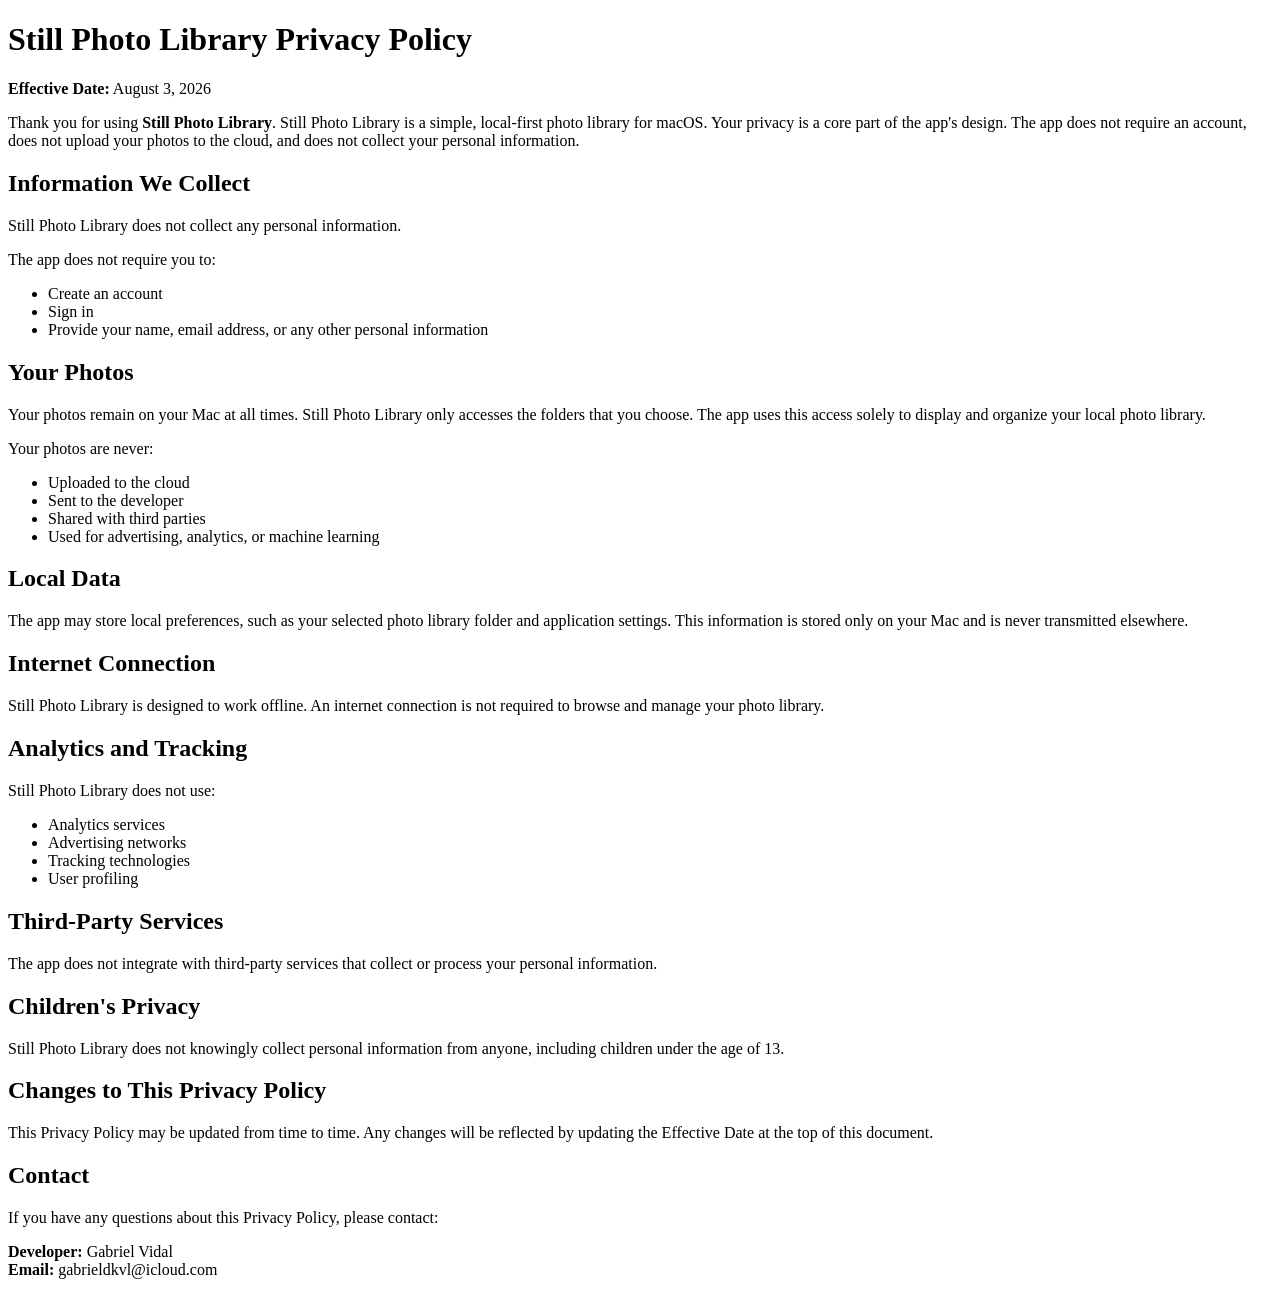
==== pages/privacy_policy.html @ 014f0e71 "Working on first version" ====
<!DOCTYPE html>
<html lang="en">
<head>
	<meta charset="UTF-8">
	<meta name="viewport" content="width=device-width, initial-scale=1.0">
	<title>Still Photo Library Privacy Policy</title>
	<link rel="icon" type="image/png" href="../images/favicon.png" />
</head>
<body>
    <h1>Still Photo Library Privacy Policy</h1>

    <p><strong>Effective Date:</strong> August 3, 2026</p>

    <p>
        Thank you for using <strong>Still Photo Library</strong>.
        Still Photo Library is a simple, local-first photo library for macOS.
        Your privacy is a core part of the app's design. The app does not require
        an account, does not upload your photos to the cloud, and does not collect
        your personal information.
    </p>

    <h2>Information We Collect</h2>

    <p>Still Photo Library does not collect any personal information.</p>

    <p>The app does not require you to:</p>

    <ul>
        <li>Create an account</li>
        <li>Sign in</li>
        <li>Provide your name, email address, or any other personal information</li>
    </ul>

    <h2>Your Photos</h2>

    <p>
        Your photos remain on your Mac at all times. Still Photo Library only
        accesses the folders that you choose. The app uses this access solely
        to display and organize your local photo library.
    </p>

    <p>Your photos are never:</p>

    <ul>
        <li>Uploaded to the cloud</li>
        <li>Sent to the developer</li>
        <li>Shared with third parties</li>
        <li>Used for advertising, analytics, or machine learning</li>
    </ul>

    <h2>Local Data</h2>

    <p>
        The app may store local preferences, such as your selected photo library
        folder and application settings. This information is stored only on your
        Mac and is never transmitted elsewhere.
    </p>

    <h2>Internet Connection</h2>

    <p>
        Still Photo Library is designed to work offline. An internet connection
        is not required to browse and manage your photo library.
    </p>

    <h2>Analytics and Tracking</h2>

    <p>Still Photo Library does not use:</p>

    <ul>
        <li>Analytics services</li>
        <li>Advertising networks</li>
        <li>Tracking technologies</li>
        <li>User profiling</li>
    </ul>

    <h2>Third-Party Services</h2>

    <p>
        The app does not integrate with third-party services that collect or
        process your personal information.
    </p>

    <h2>Children's Privacy</h2>

    <p>
        Still Photo Library does not knowingly collect personal information from
        anyone, including children under the age of 13.
    </p>

    <h2>Changes to This Privacy Policy</h2>

    <p>
        This Privacy Policy may be updated from time to time. Any changes will
        be reflected by updating the Effective Date at the top of this document.
    </p>

    <h2>Contact</h2>

    <p>
        If you have any questions about this Privacy Policy, please contact:
    </p>

    <p>
        <strong>Developer:</strong> Gabriel Vidal<br>
        <strong>Email:</strong> gabrieldkvl@icloud.com
    </p>
</body>
</html>
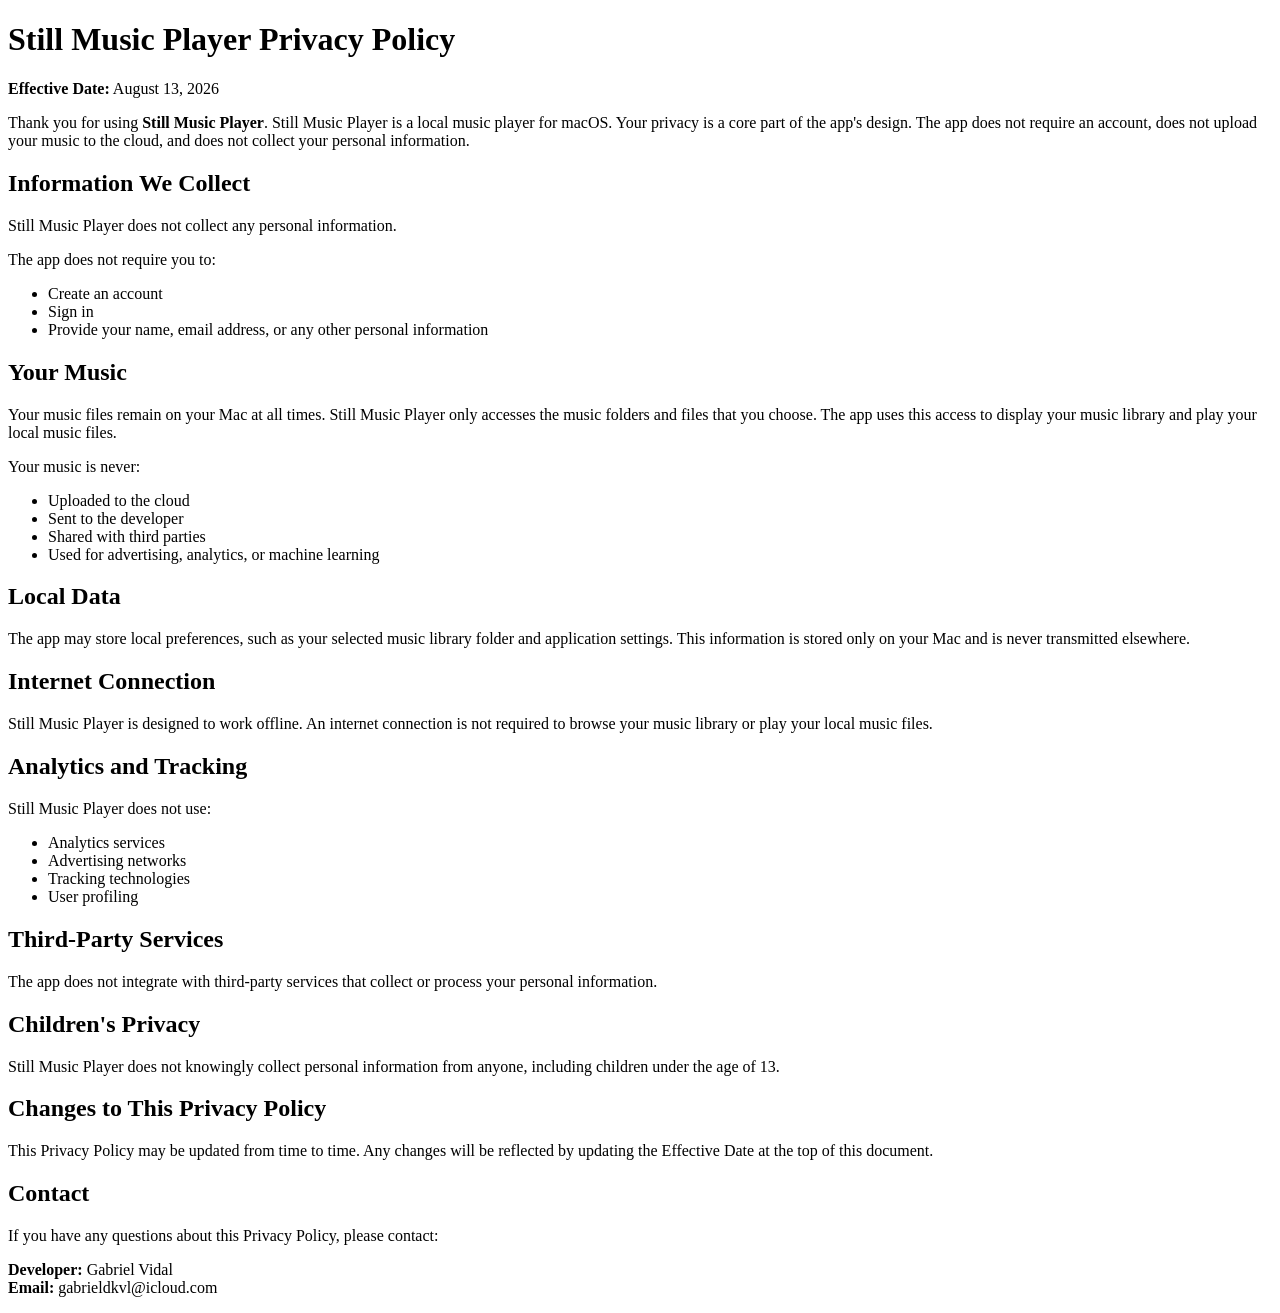
==== commit b948e78b: "First version" ====
--- a/pages/privacy_policy.html
+++ b/pages/privacy_policy.html
@@ -3,25 +3,25 @@
 <head>
 	<meta charset="UTF-8">
 	<meta name="viewport" content="width=device-width, initial-scale=1.0">
-	<title>Still Photo Library Privacy Policy</title>
+	<title>Still Music Player Privacy Policy</title>
 	<link rel="icon" type="image/png" href="../images/favicon.png" />
 </head>
 <body>
-    <h1>Still Photo Library Privacy Policy</h1>
+    <h1>Still Music Player Privacy Policy</h1>
 
-    <p><strong>Effective Date:</strong> August 3, 2026</p>
+    <p><strong>Effective Date:</strong> August 13, 2026</p>
 
     <p>
-        Thank you for using <strong>Still Photo Library</strong>.
-        Still Photo Library is a simple, local-first photo library for macOS.
+        Thank you for using <strong>Still Music Player</strong>.
+        Still Music Player is a local music player for macOS.
         Your privacy is a core part of the app's design. The app does not require
-        an account, does not upload your photos to the cloud, and does not collect
+        an account, does not upload your music to the cloud, and does not collect
         your personal information.
     </p>
 
     <h2>Information We Collect</h2>
 
-    <p>Still Photo Library does not collect any personal information.</p>
+    <p>Still Music Player does not collect any personal information.</p>
 
     <p>The app does not require you to:</p>
 
@@ -31,15 +31,15 @@
         <li>Provide your name, email address, or any other personal information</li>
     </ul>
 
-    <h2>Your Photos</h2>
+    <h2>Your Music</h2>
 
     <p>
-        Your photos remain on your Mac at all times. Still Photo Library only
-        accesses the folders that you choose. The app uses this access solely
-        to display and organize your local photo library.
+        Your music files remain on your Mac at all times. Still Music Player only
+        accesses the music folders and files that you choose. The app uses this
+        access to display your music library and play your local music files.
     </p>
 
-    <p>Your photos are never:</p>
+    <p>Your music is never:</p>
 
     <ul>
         <li>Uploaded to the cloud</li>
@@ -51,7 +51,7 @@
     <h2>Local Data</h2>
 
     <p>
-        The app may store local preferences, such as your selected photo library
+        The app may store local preferences, such as your selected music library
         folder and application settings. This information is stored only on your
         Mac and is never transmitted elsewhere.
     </p>
@@ -59,13 +59,13 @@
     <h2>Internet Connection</h2>
 
     <p>
-        Still Photo Library is designed to work offline. An internet connection
-        is not required to browse and manage your photo library.
+        Still Music Player is designed to work offline. An internet connection
+        is not required to browse your music library or play your local music files.
     </p>
 
     <h2>Analytics and Tracking</h2>
 
-    <p>Still Photo Library does not use:</p>
+    <p>Still Music Player does not use:</p>
 
     <ul>
         <li>Analytics services</li>
@@ -84,7 +84,7 @@
     <h2>Children's Privacy</h2>
 
     <p>
-        Still Photo Library does not knowingly collect personal information from
+        Still Music Player does not knowingly collect personal information from
         anyone, including children under the age of 13.
     </p>
 
